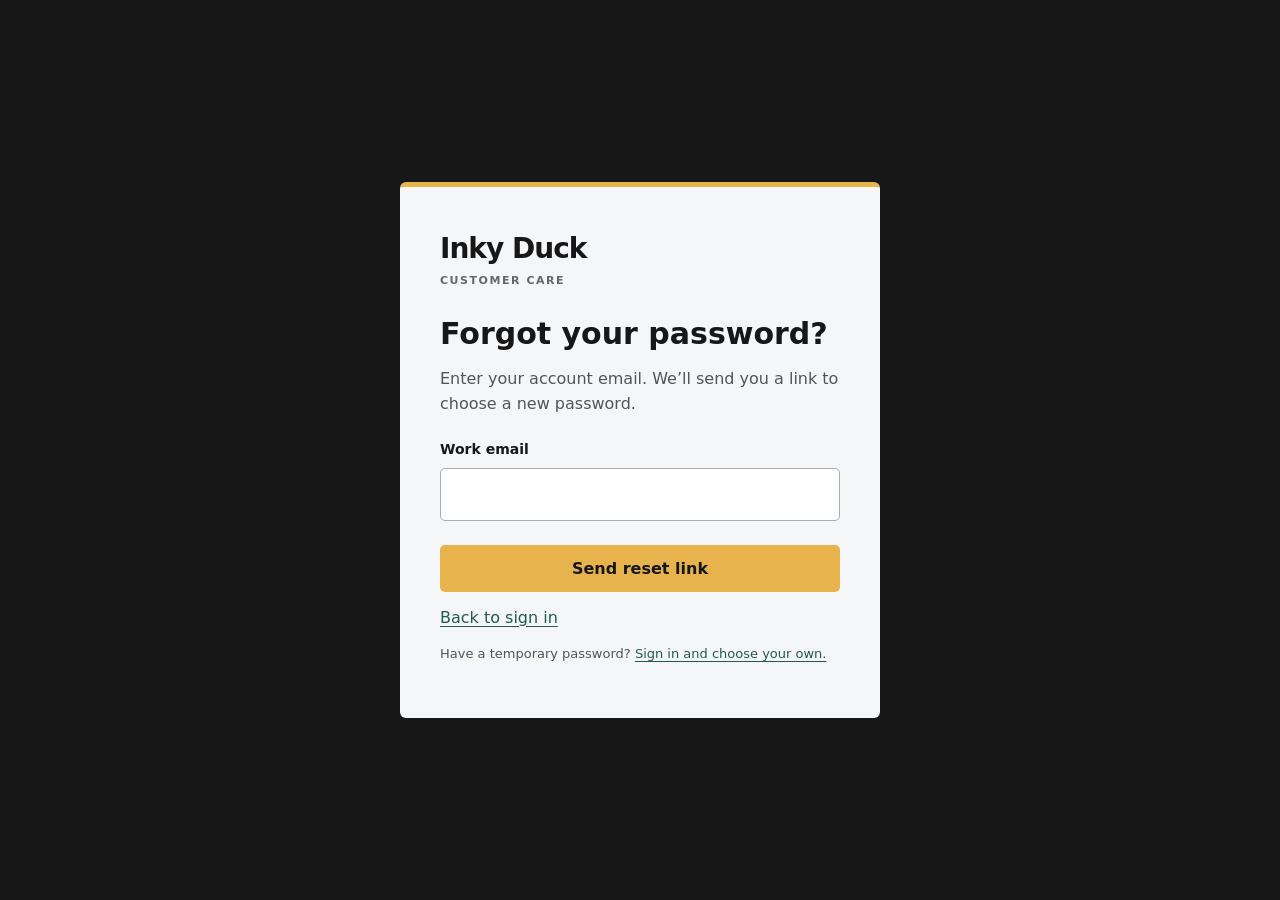
==== forgot-password.html @ 02da4323 "Add password recovery and temporary-password setup" ====
<!doctype html>
<html lang="en"><head><meta charset="utf-8"><meta name="viewport" content="width=device-width,initial-scale=1"><meta name="robots" content="noindex,nofollow"><meta name="referrer" content="no-referrer"><title>Reset password | Inky Duck</title><link rel="stylesheet" href="./password.css"></head>
<body><main class="card"><a class="brand" href="./login.html">Inky Duck</a><p class="eyebrow">CUSTOMER CARE</p><h1>Forgot your password?</h1><p>Enter your account email. We’ll send you a link to choose a new password.</p>
<form id="reset-form"><label for="email">Work email</label><input id="email" type="email" autocomplete="username" maxlength="254" required><button id="send" type="submit">Send reset link</button></form>
<p id="status" role="status" aria-live="polite"></p><p><a href="./login.html">Back to sign in</a></p><p class="small">Have a temporary password? <a href="./login.html?setup=1">Sign in and choose your own.</a></p>
<noscript>Enable JavaScript to request a reset link.</noscript></main>
<script type="module">
import { db } from './auth.js';
import { RESET_URL } from './password-core.js';
const form=document.getElementById('reset-form'),button=document.getElementById('send'),status=document.getElementById('status');
form.addEventListener('submit',async event=>{
 event.preventDefault();if(button.disabled)return;button.disabled=true;status.textContent='Requesting your reset link…';
 try {
  const {error}=await db.auth.resetPasswordForEmail(document.getElementById('email').value.trim(),{redirectTo:RESET_URL});
  if(error){status.textContent=error.status===429?'Please wait a minute before requesting another link.':'We could not request the link. Please try again shortly.';button.disabled=false;return;}
  status.textContent='If an account exists for that email, a reset link is on its way. Check your inbox and spam folder. Use the newest link.';
  button.textContent='Link requested';
  setTimeout(()=>{button.disabled=false;button.textContent='Send another link';},60000);
 }catch{status.textContent='We could not connect. Check your connection and try again.';button.disabled=false;}
});
</script></body></html>
---- password.css ----
*{box-sizing:border-box}[hidden]{display:none!important}body{margin:0;padding:48px 20px;min-height:100vh;background:#171717;color:#171717;font:16px/1.55 system-ui,sans-serif;display:grid;place-items:center}.card{width:100%;max-width:480px;padding:40px;background:#f5f6f7;border-top:5px solid #e6b34d;border-radius:6px}.brand{font-size:28px;letter-spacing:-1px;font-weight:800;text-decoration:none;color:#171717}.eyebrow{font-size:11px;font-weight:700;letter-spacing:.14em;color:#62676d;margin:2px 0 28px}h1{font-size:30px;line-height:1.15;margin:0 0 16px}p{margin:14px 0;color:#50555b}label{display:block;font-weight:600;font-size:14px;margin:22px 0 7px}input{width:100%;padding:13px;border:1px solid #a8adb3;border-radius:5px;font:inherit;background:white}button{width:100%;margin-top:24px;padding:14px;border:0;border-radius:5px;background:#e6b34d;color:#171717;font:600 16px system-ui;cursor:pointer}button:disabled{opacity:.6;cursor:wait}a{color:#205c48;text-underline-offset:3px}.small{font-size:13px}#status{font-size:14px;color:#765512;overflow-wrap:anywhere}input:focus-visible,button:focus-visible,a:focus-visible{outline:3px solid #267358;outline-offset:3px}@media(max-width:520px){body{padding:24px 16px}.card{padding:28px 22px}h1{font-size:28px}}
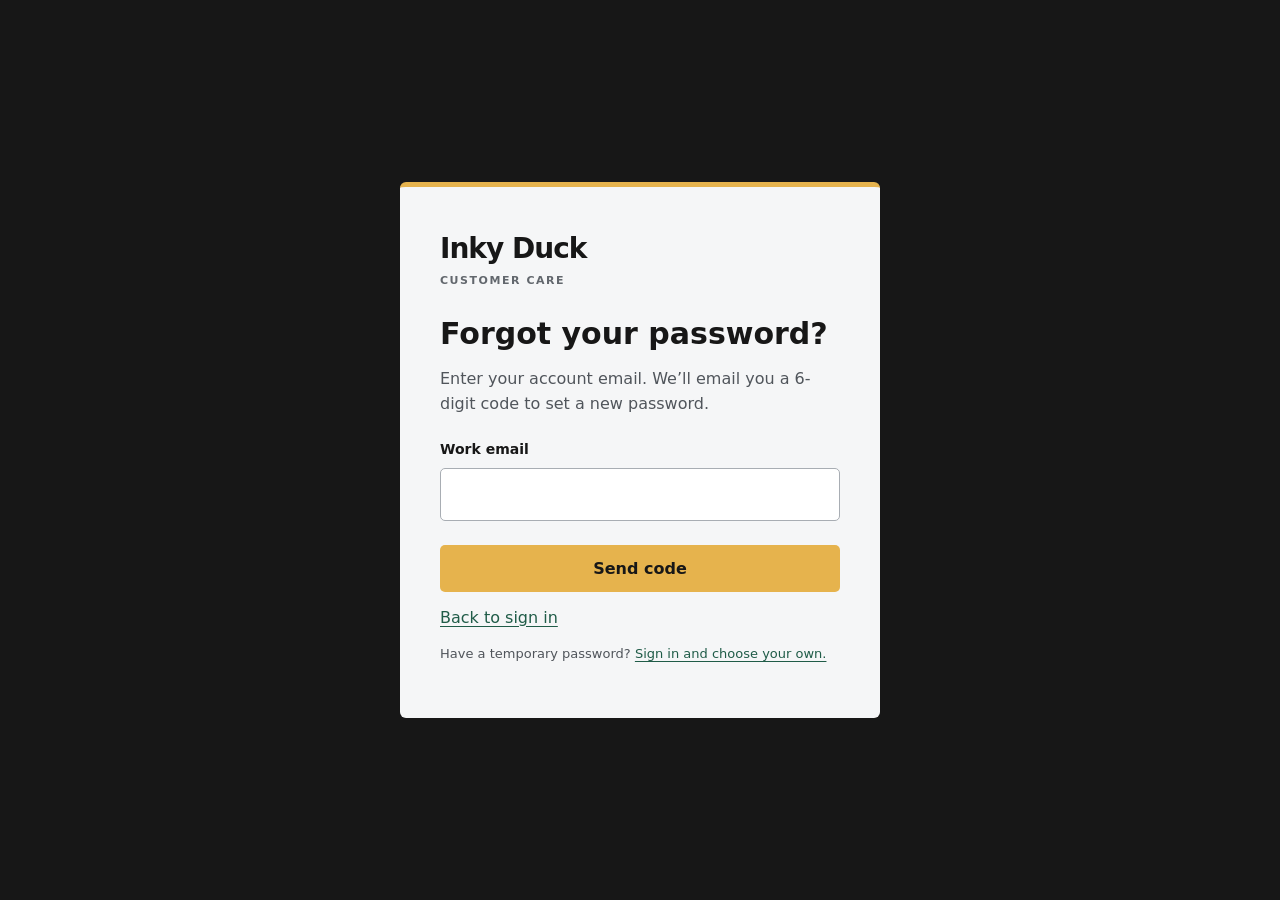
==== commit d4133342: "Reset password with an emailed 6-digit code instead of a one-time link" ====
--- a/forgot-password.html
+++ b/forgot-password.html
@@ -1,21 +1,76 @@
 <!doctype html>
 <html lang="en"><head><meta charset="utf-8"><meta name="viewport" content="width=device-width,initial-scale=1"><meta name="robots" content="noindex,nofollow"><meta name="referrer" content="no-referrer"><title>Reset password | Inky Duck</title><link rel="stylesheet" href="./password.css"></head>
-<body><main class="card"><a class="brand" href="./login.html">Inky Duck</a><p class="eyebrow">CUSTOMER CARE</p><h1>Forgot your password?</h1><p>Enter your account email. We’ll send you a link to choose a new password.</p>
-<form id="reset-form"><label for="email">Work email</label><input id="email" type="email" autocomplete="username" maxlength="254" required><button id="send" type="submit">Send reset link</button></form>
-<p id="status" role="status" aria-live="polite"></p><p><a href="./login.html">Back to sign in</a></p><p class="small">Have a temporary password? <a href="./login.html?setup=1">Sign in and choose your own.</a></p>
-<noscript>Enable JavaScript to request a reset link.</noscript></main>
+<body><main class="card"><a class="brand" href="./login.html">Inky Duck</a><p class="eyebrow">CUSTOMER CARE</p><h1 id="title">Forgot your password?</h1><p id="intro">Enter your account email. We’ll email you a 6-digit code to set a new password.</p>
+<form id="request-form"><label for="email">Work email</label><input id="email" type="email" autocomplete="username" maxlength="254" required><button id="send" type="submit">Send code</button></form>
+<form id="reset-form" hidden><label for="reset-email">Work email</label><input id="reset-email" type="email" autocomplete="username" maxlength="254" required><label for="code">6-digit code from your email</label><input id="code" type="text" inputmode="numeric" autocomplete="one-time-code" maxlength="10" required><label for="password">New password</label><input id="password" type="password" autocomplete="new-password" minlength="12" maxlength="128" aria-describedby="password-help" required><p class="small" id="password-help">At least 12 characters. A unique passphrase works well.</p><label for="confirmation">Confirm new password</label><input id="confirmation" type="password" autocomplete="new-password" minlength="12" maxlength="128" required><button id="save" type="submit">Save new password</button><p class="small">No code? Check spam, or <a href="#" id="resend">send a new code</a>.</p></form>
+<p id="status" role="status" aria-live="polite"></p><p><a id="back" href="./login.html">Back to sign in</a></p><p class="small" id="temp-note">Have a temporary password? <a href="./login.html?setup=1">Sign in and choose your own.</a></p>
+<noscript>Enable JavaScript to reset your password.</noscript></main>
 <script type="module">
-import { db } from './auth.js';
-import { RESET_URL } from './password-core.js';
-const form=document.getElementById('reset-form'),button=document.getElementById('send'),status=document.getElementById('status');
-form.addEventListener('submit',async event=>{
- event.preventDefault();if(button.disabled)return;button.disabled=true;status.textContent='Requesting your reset link…';
+import { db } from './auth.js?v=20261020-isolated-key2';
+import { passwordProblem } from './password-core.js';
+
+const $=id=>document.getElementById(id);
+const requestForm=$('request-form'),resetForm=$('reset-form'),status=$('status');
+const RESET_ENDPOINT='https://fbunxgjlldxvnrjoruwk.supabase.co/functions/v1/inky-duck-password-reset';
+
+function showCodeStep(email){
+ requestForm.hidden=true;resetForm.hidden=false;$('temp-note').hidden=true;
+ $('title').textContent='Enter your code';
+ $('intro').textContent=email?'If '+email+' has a workspace account, a 6-digit code is on its way. Enter it below with your new password.':'Enter the 6-digit code from your email and choose a new password.';
+ $('reset-email').value=email||'';
+ (email?$('code'):$('reset-email')).focus();
+}
+
+async function requestCode(email,button){
+ button.disabled=true;status.textContent='Sending your code…';
  try {
-  const {error}=await db.auth.resetPasswordForEmail(document.getElementById('email').value.trim(),{redirectTo:RESET_URL});
-  if(error){status.textContent=error.status===429?'Please wait a minute before requesting another link.':'We could not request the link. Please try again shortly.';button.disabled=false;return;}
-  status.textContent='If an account exists for that email, a reset link is on its way. Check your inbox and spam folder. Use the newest link.';
-  button.textContent='Link requested';
-  setTimeout(()=>{button.disabled=false;button.textContent='Send another link';},60000);
- }catch{status.textContent='We could not connect. Check your connection and try again.';button.disabled=false;}
+  const response=await fetch(RESET_ENDPOINT,{method:'POST',headers:{'Content-Type':'application/json'},body:JSON.stringify({email}),signal:AbortSignal.timeout(35000)});
+  if(!response.ok){status.textContent=response.status===429?'Please wait a minute before asking for another code.':'We could not send the code. Please try again shortly.';button.disabled=false;return false;}
+  status.textContent='';
+  setTimeout(()=>{button.disabled=false;},60000);
+  return true;
+ }catch{status.textContent='We could not connect. Check your connection and try again.';button.disabled=false;return false;}
+}
+
+if(new URLSearchParams(location.search).get('code')==='1')showCodeStep('');
+
+requestForm.addEventListener('submit',async event=>{
+ event.preventDefault();if($('send').disabled)return;
+ const email=$('email').value.trim().toLowerCase();
+ if(await requestCode(email,$('send')))showCodeStep(email);
+});
+
+$('resend').addEventListener('click',async event=>{
+ event.preventDefault();
+ const email=$('reset-email').value.trim().toLowerCase();
+ if(!email){status.textContent='Enter your work email first.';$('reset-email').focus();return;}
+ if(await requestCode(email,$('save')))status.textContent='A new code is on its way. Use the newest one.';
+});
+
+$('code').addEventListener('input',()=>{$('code').value=$('code').value.replace(/\D/g,'');});
+
+resetForm.addEventListener('submit',async event=>{
+ event.preventDefault();const button=$('save');if(button.disabled)return;
+ const email=$('reset-email').value.trim().toLowerCase(),token=$('code').value.replace(/\D/g,''),password=$('password').value;
+ if(token.length<6){status.textContent='Enter the 6-digit code from your email.';$('code').focus();return;}
+ const problem=passwordProblem(password,$('confirmation').value);
+ if(problem){status.textContent=problem;return;}
+ button.disabled=true;status.textContent='Checking your code…';
+ try {
+  const {error:codeError}=await db.auth.verifyOtp({email,token,type:'recovery'});
+  if(codeError){status.textContent='That code did not work. Check you are using the newest email, or send a new code.';return;}
+  status.textContent='Saving your password…';
+  const {error}=await db.auth.updateUser({password});
+  if(error){
+   status.textContent=error.code==='same_password'?'Choose a password different from your current password.':error.code==='weak_password'?'That password does not meet the account security requirements. Choose a stronger password.':'Your password could not be saved. Send a new code and try again.';
+   await db.auth.signOut({scope:'local'}).catch(()=>{});return;
+  }
+  // End this browser session; the person signs in fresh with the new password.
+  await db.auth.signOut({scope:'local'}).catch(()=>{});
+  resetForm.reset();resetForm.hidden=true;
+  $('title').textContent='Password updated';$('intro').textContent='Sign in with your new password.';
+  status.textContent='';$('back').textContent='Sign in with your new password';
+ }catch{status.textContent='We could not connect. Check your connection and try again.';}
+ finally{button.disabled=false;}
 });
 </script></body></html>
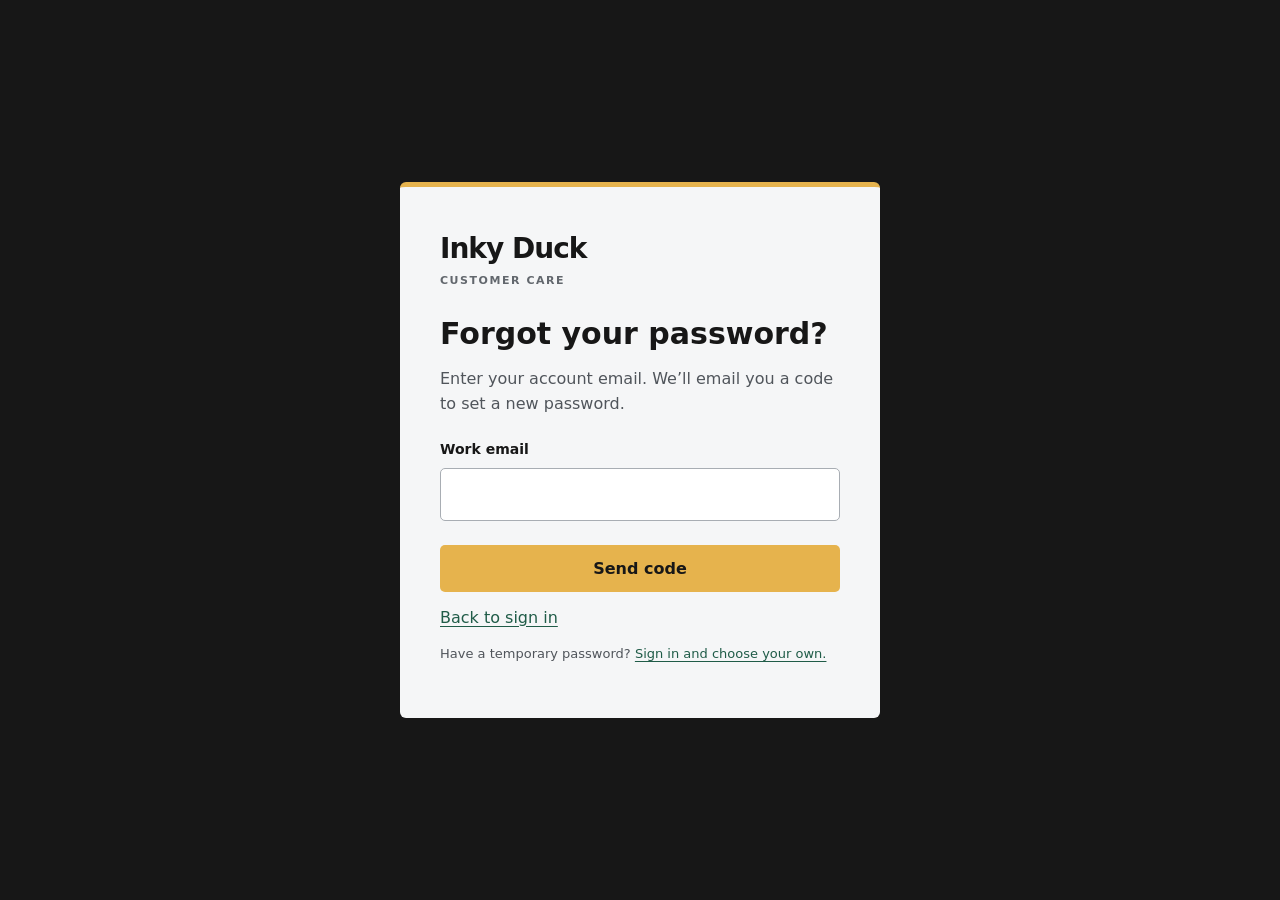
==== commit fd48f919: "Say code, not 6-digit code: this project's reset codes are 8 digits" ====
--- a/forgot-password.html
+++ b/forgot-password.html
@@ -1,8 +1,8 @@
 <!doctype html>
 <html lang="en"><head><meta charset="utf-8"><meta name="viewport" content="width=device-width,initial-scale=1"><meta name="robots" content="noindex,nofollow"><meta name="referrer" content="no-referrer"><title>Reset password | Inky Duck</title><link rel="stylesheet" href="./password.css"></head>
-<body><main class="card"><a class="brand" href="./login.html">Inky Duck</a><p class="eyebrow">CUSTOMER CARE</p><h1 id="title">Forgot your password?</h1><p id="intro">Enter your account email. We’ll email you a 6-digit code to set a new password.</p>
+<body><main class="card"><a class="brand" href="./login.html">Inky Duck</a><p class="eyebrow">CUSTOMER CARE</p><h1 id="title">Forgot your password?</h1><p id="intro">Enter your account email. We’ll email you a code to set a new password.</p>
 <form id="request-form"><label for="email">Work email</label><input id="email" type="email" autocomplete="username" maxlength="254" required><button id="send" type="submit">Send code</button></form>
-<form id="reset-form" hidden><label for="reset-email">Work email</label><input id="reset-email" type="email" autocomplete="username" maxlength="254" required><label for="code">6-digit code from your email</label><input id="code" type="text" inputmode="numeric" autocomplete="one-time-code" maxlength="10" required><label for="password">New password</label><input id="password" type="password" autocomplete="new-password" minlength="12" maxlength="128" aria-describedby="password-help" required><p class="small" id="password-help">At least 12 characters. A unique passphrase works well.</p><label for="confirmation">Confirm new password</label><input id="confirmation" type="password" autocomplete="new-password" minlength="12" maxlength="128" required><button id="save" type="submit">Save new password</button><p class="small">No code? Check spam, or <a href="#" id="resend">send a new code</a>.</p></form>
+<form id="reset-form" hidden><label for="reset-email">Work email</label><input id="reset-email" type="email" autocomplete="username" maxlength="254" required><label for="code">Code from your email</label><input id="code" type="text" inputmode="numeric" autocomplete="one-time-code" maxlength="10" required><label for="password">New password</label><input id="password" type="password" autocomplete="new-password" minlength="12" maxlength="128" aria-describedby="password-help" required><p class="small" id="password-help">At least 12 characters. A unique passphrase works well.</p><label for="confirmation">Confirm new password</label><input id="confirmation" type="password" autocomplete="new-password" minlength="12" maxlength="128" required><button id="save" type="submit">Save new password</button><p class="small">No code? Check spam, or <a href="#" id="resend">send a new code</a>.</p></form>
 <p id="status" role="status" aria-live="polite"></p><p><a id="back" href="./login.html">Back to sign in</a></p><p class="small" id="temp-note">Have a temporary password? <a href="./login.html?setup=1">Sign in and choose your own.</a></p>
 <noscript>Enable JavaScript to reset your password.</noscript></main>
 <script type="module">
@@ -16,7 +16,7 @@
 function showCodeStep(email){
  requestForm.hidden=true;resetForm.hidden=false;$('temp-note').hidden=true;
  $('title').textContent='Enter your code';
- $('intro').textContent=email?'If '+email+' has a workspace account, a 6-digit code is on its way. Enter it below with your new password.':'Enter the 6-digit code from your email and choose a new password.';
+ $('intro').textContent=email?'If '+email+' has a workspace account, a code is on its way. Enter it below with your new password.':'Enter the code from your email and choose a new password.';
  $('reset-email').value=email||'';
  (email?$('code'):$('reset-email')).focus();
 }
@@ -52,7 +52,7 @@
 resetForm.addEventListener('submit',async event=>{
  event.preventDefault();const button=$('save');if(button.disabled)return;
  const email=$('reset-email').value.trim().toLowerCase(),token=$('code').value.replace(/\D/g,''),password=$('password').value;
- if(token.length<6){status.textContent='Enter the 6-digit code from your email.';$('code').focus();return;}
+ if(token.length<6){status.textContent='Enter the code from your email.';$('code').focus();return;}
  const problem=passwordProblem(password,$('confirmation').value);
  if(problem){status.textContent=problem;return;}
  button.disabled=true;status.textContent='Checking your code…';
